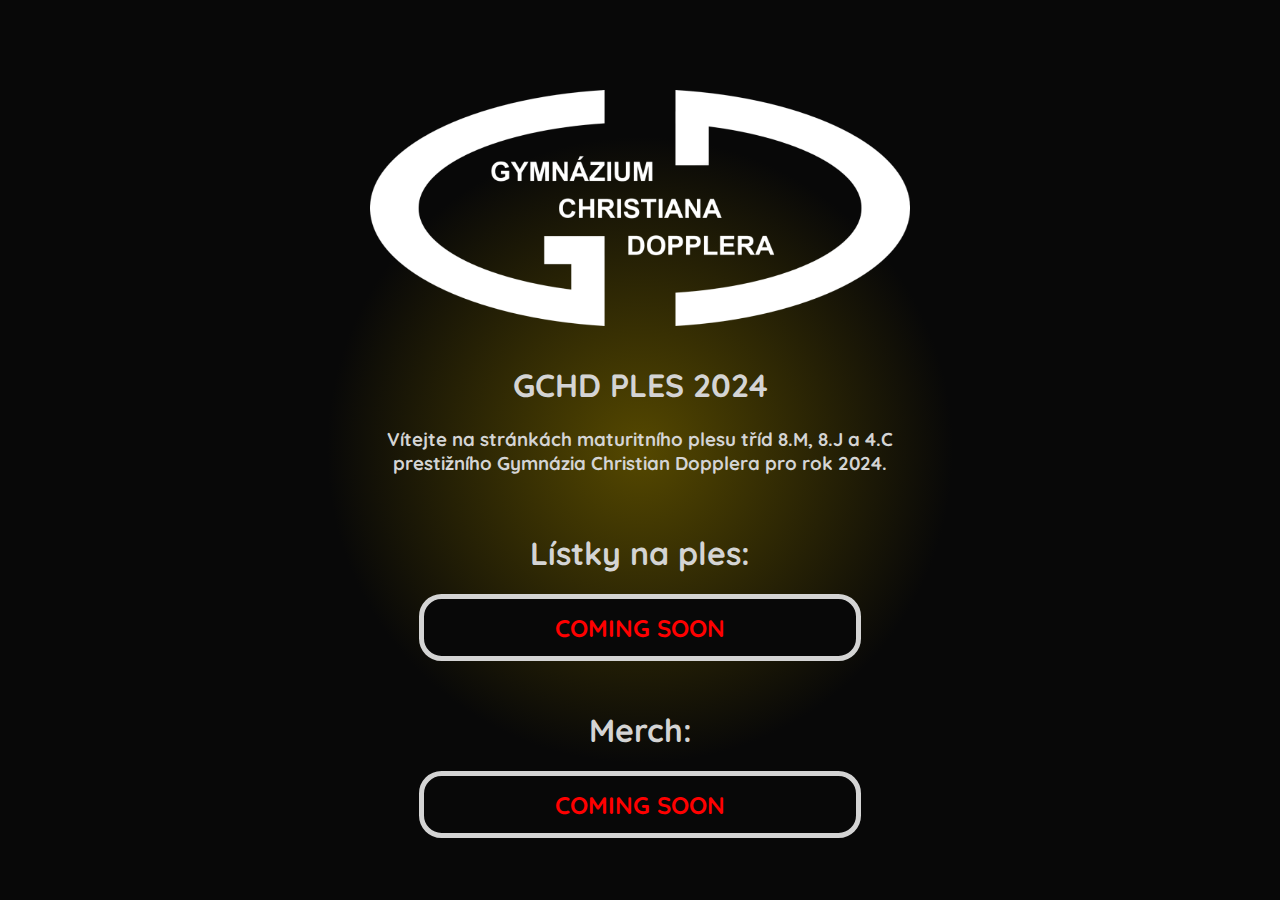
==== index.html @ 52305d96 "idk man" ====
<!DOCTYPE html>
<html lang="en">

<head>
    <meta charset="UTF-8">
    <meta name="viewport" content="width=device-width, initial-scale=1.0">
    <title>GCHD ples 2024</title>

    <link rel="icon" type="image/x-icon" href="favicon_black.png">
    <!-- <link rel="icon" type="image/x-icon" href="favicon.png"> -->

    <link rel="preconnect" href="https://fonts.googleapis.com">
    <link rel="preconnect" href="https://fonts.gstatic.com" crossorigin>
    <link href="https://fonts.googleapis.com/css2?family=Quicksand:wght@300;400;500;600;700&display=swap"
        rel="stylesheet">

    <style>
        :root {
            --main-h: 80vh;
            --main-w: min(90vw, 60vmin);
            --font-c: rgb(212, 212, 212);
            --bg: #080808;
        }

        body {
            padding: 0%;
            overflow-x: hidden;

            background: radial-gradient(circle at center, #554800 0%, var(--bg) 40%);
            animation: rot1 30s linear 0s infinite forwards;

            background-color: var(--bg);
            background-repeat: no-repeat;
        }

        /* 
        var out = ""
        for(var i = 0; i < 100; i++){
            out += 
        `
                    ${i}% {
                        background-position: ${-(50 * Math.cos(i/100 * 2*3.1415926))}vw ${-(50 * Math.sin(i/100*2*3.1415926))}vh;
                    }
        `
        } 
        */

        @keyframes rot1 {
            0% {
                background-position: -50vw 0vh;
            }

            1% {
                background-position: -49.901336424778506vw -3.139525922981623vh;
            }

            2% {
                background-position: -49.60573507915706vw -6.2666615718807686vh;
            }

            3% {
                background-position: -49.11436256655961vw -9.36906557136452vh;
            }

            4% {
                background-position: -48.42915810974051vw -12.434494150618056vh;
            }

            5% {
                background-position: -47.552825897558456vw -15.450849463912764vh;
            }

            6% {
                background-position: -46.488824412778875vw -18.40622733527472vh;
            }

            7% {
                background-position: -45.24135278302294vw -21.28896423882717vh;
            }

            8% {
                background-position: -43.815334208729816vw -24.087683329397013vh;
            }

            9% {
                background-position: -42.21639653353438vw -26.791339341723603vh;
            }

            10% {
                background-position: -40.45085003374027vw -29.38926218107312vh;
            }

            11% {
                background-position: -38.52566251454307vw -31.87119903322639vh;
            }

            12% {
                background-position: -36.44843181128742vw -34.2273548276511vh;
            }

            13% {
                background-position: -34.22735580428304vw -36.44843089416898vh;
            }

            14% {
                background-position: -31.871200065517513vw -38.52566166055758vh;
            }

            15% {
                background-position: -29.389263264949456vw -40.45084924625802vh;
            }

            16% {
                background-position: -26.791340472907564vw -42.21639581566319vh;
            }

            17% {
                background-position: -24.08768450342435vw -43.815333563302815vh;
            }

            18% {
                background-position: -21.288965451064527vw -45.24135221258733vh;
            }

            19% {
                background-position: -18.406228580937956vw -46.48882391958591vh;
            }

            20% {
                background-position: -15.4508507380858vw -47.552825483554535vh;
            }

            21% {
                background-position: -12.434495448272337vw -48.429157776559514vh;
            }

            22% {
                background-position: -9.369066887378777vw -49.11436231551645vh;
            }

            23% {
                background-position: -6.266662901061304vw -49.605734911242486vh;
            }

            24% {
                background-position: -3.139527260082769vw -49.90133634065522vh;
            }

            25% {
                background-position: -0.0000013397448292514317vw -49.999999999999986vh;
            }

            26% {
                background-position: 3.139524585880471vw -49.901336508901764vh;
            }

            27% {
                background-position: 6.266660242700232vw -49.605735247071586vh;
            }

            28% {
                background-position: 9.369064255350256vw -49.11436281760274vh;
            }

            29% {
                background-position: 12.434492852963759vw -48.429158442921484vh;
            }

            30% {
                background-position: 15.450848189739693vw -47.55282631156236vh;
            }

            31% {
                background-position: 18.406226089611472vw -46.48882490597182vh;
            }

            32% {
                background-position: 21.2889630265898vw -45.24135335345852vh;
            }

            33% {
                background-position: 24.08768215536966vw -43.81533485415678vh;
            }

            34% {
                background-position: 26.791338210539617vw -42.216397251405525vh;
            }

            35% {
                background-position: 29.38926109719675vw -40.4508508212225vh;
            }

            36% {
                background-position: 31.87119800093523vw -38.52566336852855vh;
            }

            37% {
                background-position: 34.227353851019124vw -36.44843272840584vh;
            }

            38% {
                background-position: 36.44842997705051vw -34.22735678091497vh;
            }

            39% {
                background-position: 38.525660806572056vw -31.871201097808626vh;
            }

            40% {
                background-position: 40.45084845877574vw -29.38926434882575vh;
            }

            41% {
                background-position: 42.21639509779198vw -26.791341604091524vh;
            }

            42% {
                background-position: 43.81533291787578vw -24.087685677451685vh;
            }

            43% {
                background-position: 45.241351642151685vw -21.288966663301885vh;
            }

            44% {
                background-position: 46.4888234263929vw -18.40622982660117vh;
            }

            45% {
                background-position: 47.55282506955057vw -15.450852012258833vh;
            }

            46% {
                background-position: 48.42915744337848vw -12.434496745926596vh;
            }

            47% {
                background-position: 49.11436206447325vw -9.369068203393056vh;
            }

            48% {
                background-position: 49.605734743327886vw -6.266664230241839vh;
            }

            49% {
                background-position: 49.90133625653189vw -3.1395285971839146vh;
            }

            50% {
                background-position: 49.99999999999993vw -0.000002679489658502862vh;
            }

            51% {
                background-position: 49.90133659302498vw 3.139523248779319vh;
            }

            52% {
                background-position: 49.60573541498608vw 6.266658913519674vh;
            }

            53% {
                background-position: 49.11436306864582vw 9.369062939335992vh;
            }

            54% {
                background-position: 48.42915877610241vw 12.434491555309485vh;
            }

            55% {
                background-position: 47.55282672556621vw 15.450846915566647vh;
            }

            56% {
                background-position: 46.488825399164725vw 18.40622484394822vh;
            }

            57% {
                background-position: 45.241353923894074vw 21.28896181435239vh;
            }

            58% {
                background-position: 43.815335499583725vw 24.08768098134227vh;
            }

            59% {
                background-position: 42.216397969276656vw 26.791337079355586vh;
            }

            60% {
                background-position: 40.4508516087047vw 29.389260013320378vh;
            }

            61% {
                background-position: 38.52566422251398vw 31.871196968644057vh;
            }

            62% {
                background-position: 36.44843364552424vw 34.22735287438712vh;
            }

            63% {
                background-position: 34.22735775754687vw 36.44842905993201vh;
            }

            64% {
                background-position: 31.871202130099697vw 38.525659952586516vh;
            }

            65% {
                background-position: 29.38926543270206vw 40.45084767129342vh;
            }

            66% {
                background-position: 26.791342735275435vw 42.21639437992074vh;
            }

            67% {
                background-position: 24.08768685147899vw 43.81533227244872vh;
            }

            68% {
                background-position: 21.288967875539196vw 45.24135107171602vh;
            }

            69% {
                background-position: 18.406231072264397vw 46.488822933199856vh;
            }

            70% {
                background-position: 15.4508532864319vw 47.55282465554656vh;
            }

            71% {
                background-position: 12.434498043580879vw 48.4291571101974vh;
            }

            72% {
                background-position: 9.369069519407281vw 49.11436181343002vh;
            }

            73% {
                background-position: 6.266665559422393vw 49.605734575413244vh;
            }

            74% {
                background-position: 3.1395299342850578vw 49.90133617240853vh;
            }

            75% {
                background-position: 0.000004019234465549831vw 49.99999999999984vh;
            }

            76% {
                background-position: -3.1395219116781643vw 49.901336677148166vh;
            }

            77% {
                background-position: -6.266657584339143vw 49.60573558290054vh;
            }

            78% {
                background-position: -9.369061623321686vw 49.11436331968888vh;
            }

            79% {
                background-position: -12.43449025765518vw 48.42915910928331vh;
            }

            80% {
                background-position: -15.450845641393588vw 47.552827139570034vh;
            }

            81% {
                background-position: -18.406223598284942vw 46.488825892357596vh;
            }

            82% {
                background-position: -21.288960602114983vw 45.24135449432959vh;
            }

            83% {
                background-position: -24.087679807314895vw 43.81533614501062vh;
            }

            84% {
                background-position: -26.791335948171564vw 42.21639868714775vh;
            }

            85% {
                background-position: -29.389258929444vw 40.45085239618686vh;
            }

            86% {
                background-position: -31.871195936352837vw 38.52566507649941vh;
            }

            87% {
                background-position: -34.2273518977551vw 36.4484345626426vh;
            }

            88% {
                background-position: -36.4484281428135vw 34.22735873417872vh;
            }

            89% {
                background-position: -38.525659098600926vw 31.871203162390778vh;
            }

            90% {
                background-position: -40.45084688381108vw 29.38926651657831vh;
            }

            91% {
                background-position: -42.21639366204946vw 26.791343866459368vh;
            }

            92% {
                background-position: -43.815331627021635vw 24.087688025506257vh;
            }

            93% {
                background-position: -45.24135050128032vw 21.288969087776493vh;
            }

            94% {
                background-position: -46.48882244000677vw 18.406232317927614vh;
            }

            95% {
                background-position: -47.55282424154253vw 15.450854560604894vh;
            }

            96% {
                background-position: -48.429156777016296vw 12.434499341235108vh;
            }

            97% {
                background-position: -49.114361562386755vw 9.369070835421546vh;
            }

            98% {
                background-position: -49.60573440749857vw 6.266666888602895vh;
            }

            99% {
                background-position: -49.901336088285134vw 3.139531271386221vh;
            }

            100% {
                background-position: -50vw -50vh;
            }
        }

        main {
            width: var(--main-w);
            margin: calc(50vh - var(--main-h) / 2) auto;
            height: var(--main-h);
        }

        img {
            width: 100%;
            margin: auto;
            display: block;
        }

        h1,
        h2,
        h3,
        p,
        a {
            color: var(--font-c);
            text-align: center;
            font-family: "Quicksand", "Helvetica";
        }

        .btn {
            width: 75%;
            padding: 1.5vh;

            /* margin: 10vh auto 0% auto; */
            margin: 1vh auto;
            display: block;

            text-align: center;
            font-size: x-large;
            text-decoration: none;

            color: var(--font-c);
            background-color: var(--bg);

            border-radius: 2.5vh;
            border: 5px solid var(--font-c);

            transition: background-color .25s ease-in-out, color .25s ease-in-out;
        }

        .btn:hover {
            color: var(--font-c);
            background-color: rgb(53, 53, 53);
        }

        .btn:active {
            color: var(--bg);
            background-color: var(--font-c);
        }

        .btn.inactive {
            pointer-events: none;
            color: red;
            font-weight: bold;
        }

        #fancyBG {
            background: radial-gradient(circle at center, #FFD700 0%, var(--bg) 25%);
            width: 100vw;
            height: 100vh;
            position: absolute;
            z-index: -1;
        }
    </style>
</head>

<body>
    <main>
        <img src="./logo_inv.png">

        <br>

        <h1 style="white-space: nowrap;">GCHD PLES 2024</h1>
        <h3>
            Vítejte na stránkách maturitního plesu tříd 8.M, 8.J a 4.C
            prestižního Gymnázia Christian Dopplera pro rok 2024.
        </h3>

        <br>
        <h1>Lístky na ples: </h1>
        <a class="btn inactive" href="https://www.google.com/">
            COMING SOON
        </a>

        <br>
        <h1>Merch: </h1>
        <a class="btn inactive" href="https://www.google.com/">
            COMING SOON
        </a>
    </main>
</body>

</html>
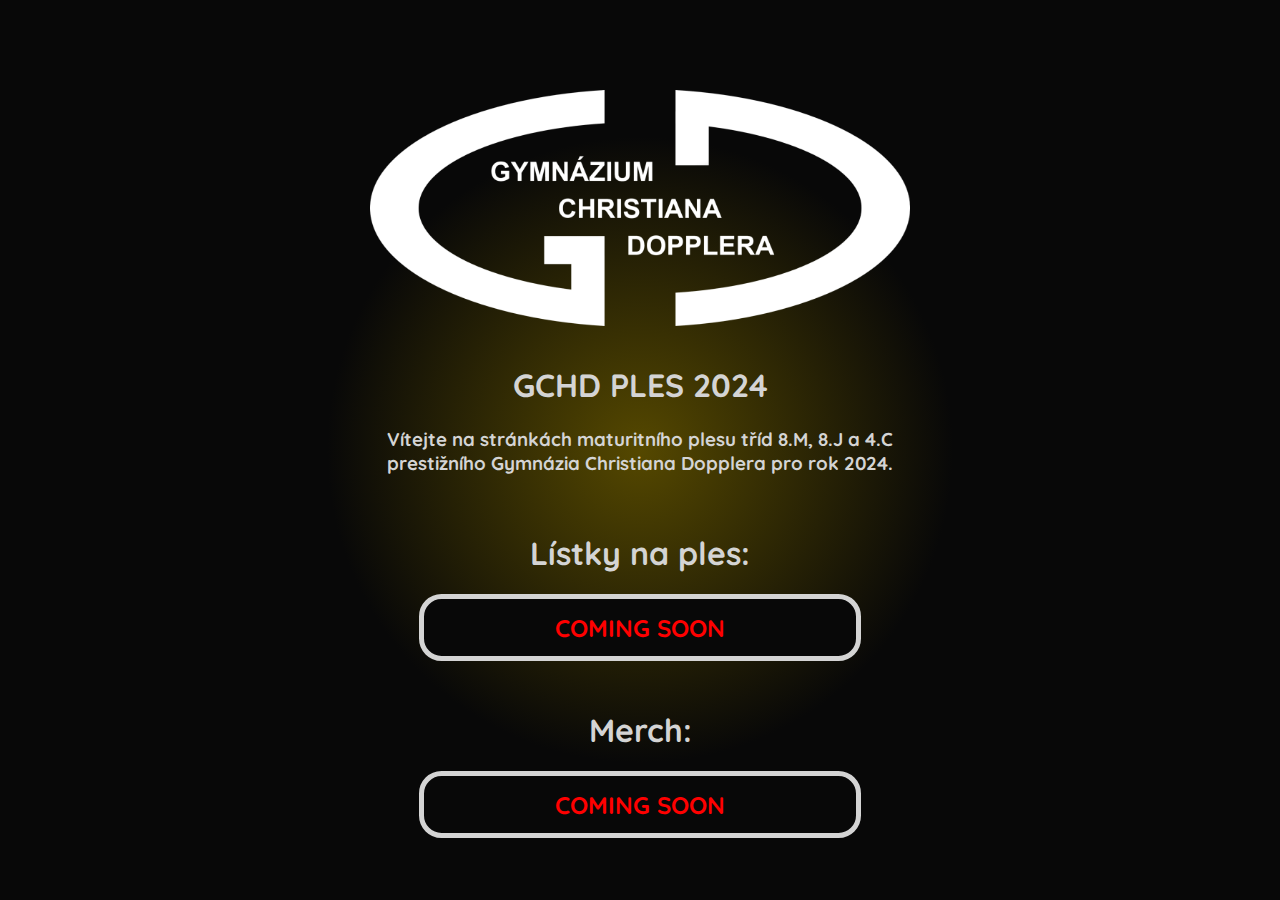
==== commit 5e393dd6: "c" ====
--- a/index.html
+++ b/index.html
@@ -529,7 +529,7 @@
         <h1 style="white-space: nowrap;">GCHD PLES 2024</h1>
         <h3>
             Vítejte na stránkách maturitního plesu tříd 8.M, 8.J a 4.C
-            prestižního Gymnázia Christian Dopplera pro rok 2024.
+            prestižního Gymnázia Christiana Dopplera pro rok 2024.
         </h3>
 
         <br>
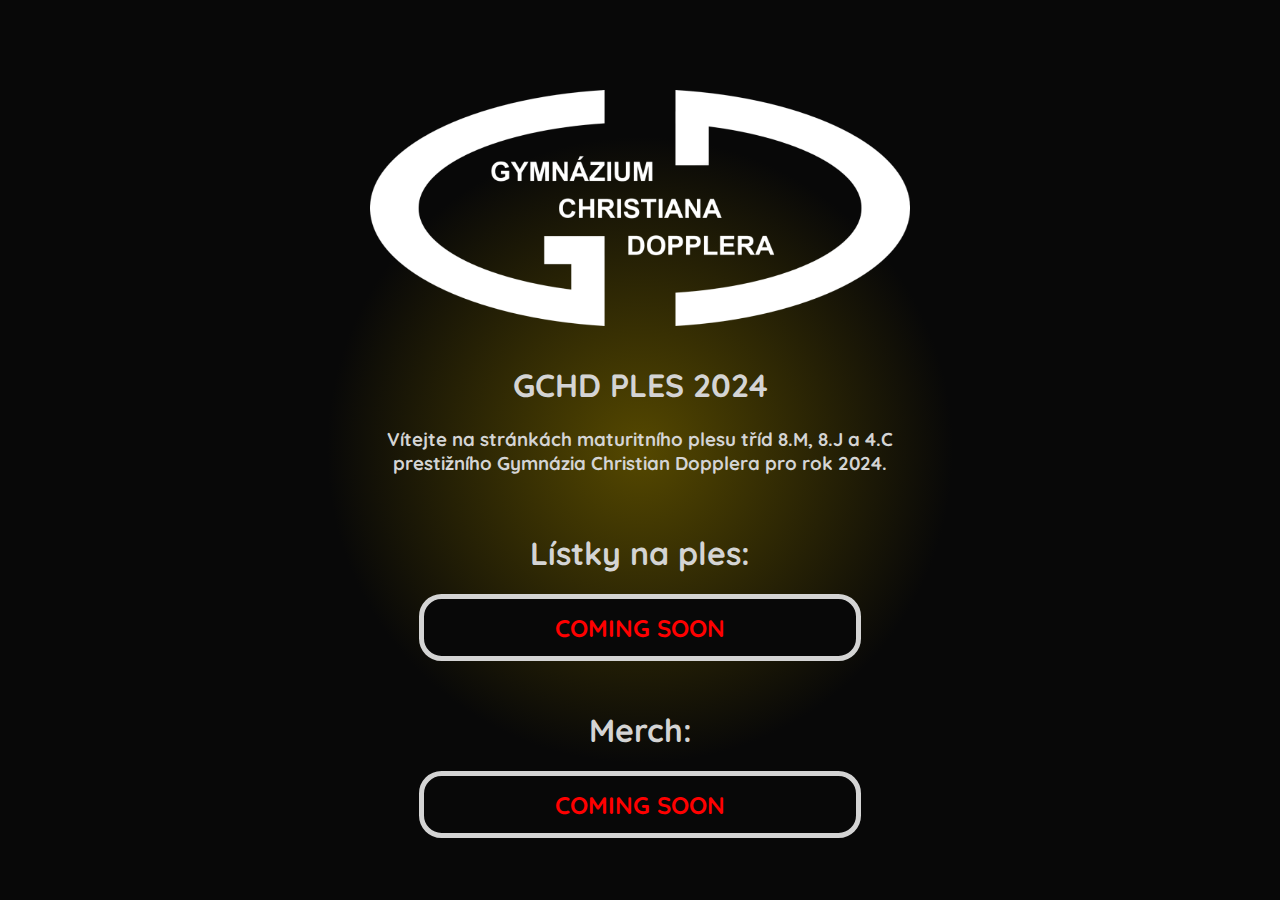
==== commit c2bde502: "fix" ====
--- a/index.html
+++ b/index.html
@@ -33,8 +33,7 @@
             background-repeat: no-repeat;
         }
 
-        /* 
-        var out = ""
+        /* var out = ""
         for(var i = 0; i < 100; i++){
             out += 
         `
@@ -42,8 +41,7 @@
                         background-position: ${-(50 * Math.cos(i/100 * 2*3.1415926))}vw ${-(50 * Math.sin(i/100*2*3.1415926))}vh;
                     }
         `
-        } 
-        */
+        } */
 
         @keyframes rot1 {
             0% {
@@ -529,7 +527,7 @@
         <h1 style="white-space: nowrap;">GCHD PLES 2024</h1>
         <h3>
             Vítejte na stránkách maturitního plesu tříd 8.M, 8.J a 4.C
-            prestižního Gymnázia Christiana Dopplera pro rok 2024.
+            prestižního Gymnázia Christian Dopplera pro rok 2024.
         </h3>
 
         <br>
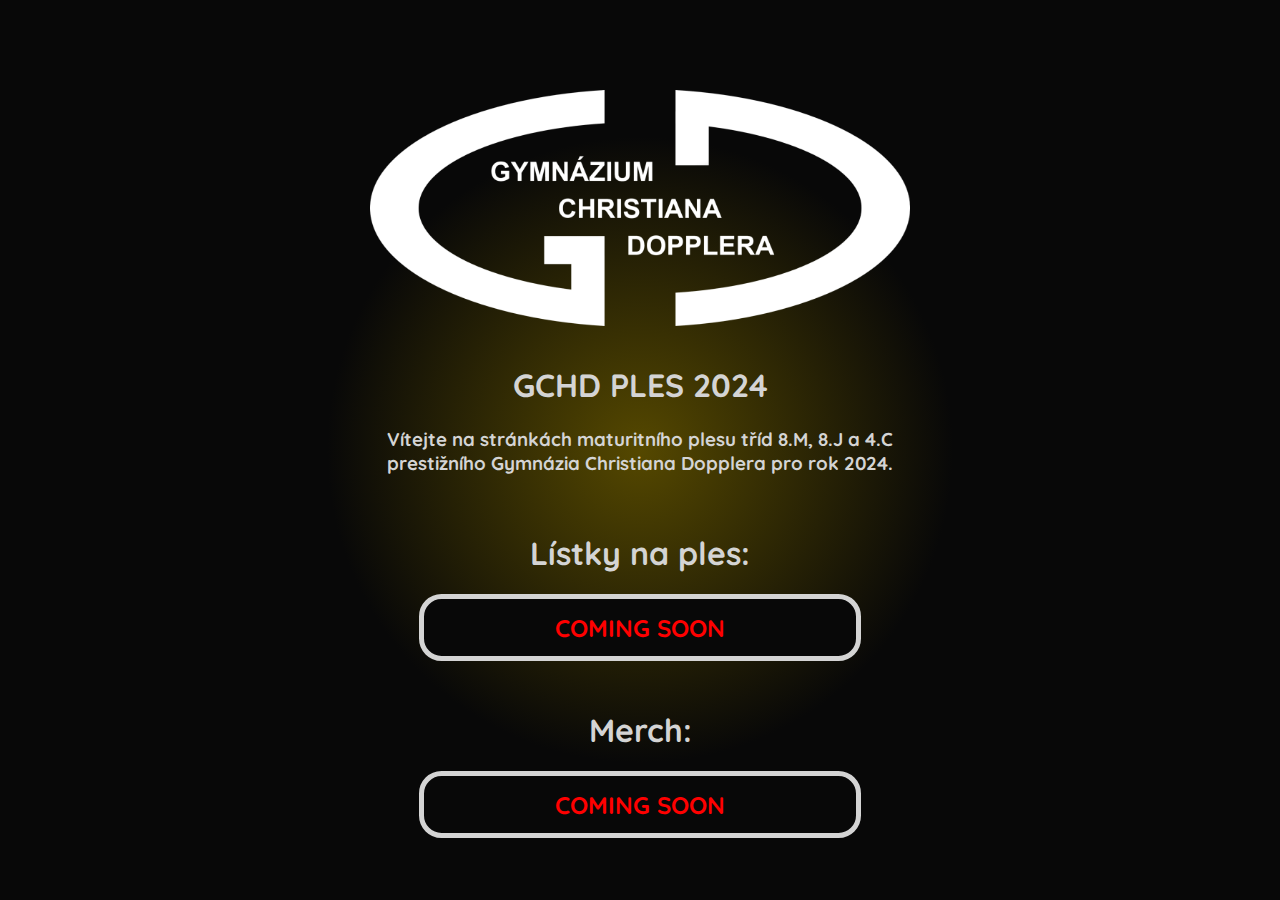
==== commit 780b01c4: "d" ====
--- a/index.html
+++ b/index.html
@@ -527,7 +527,7 @@
         <h1 style="white-space: nowrap;">GCHD PLES 2024</h1>
         <h3>
             Vítejte na stránkách maturitního plesu tříd 8.M, 8.J a 4.C
-            prestižního Gymnázia Christian Dopplera pro rok 2024.
+            prestižního Gymnázia Christiana Dopplera pro rok 2024.
         </h3>
 
         <br>
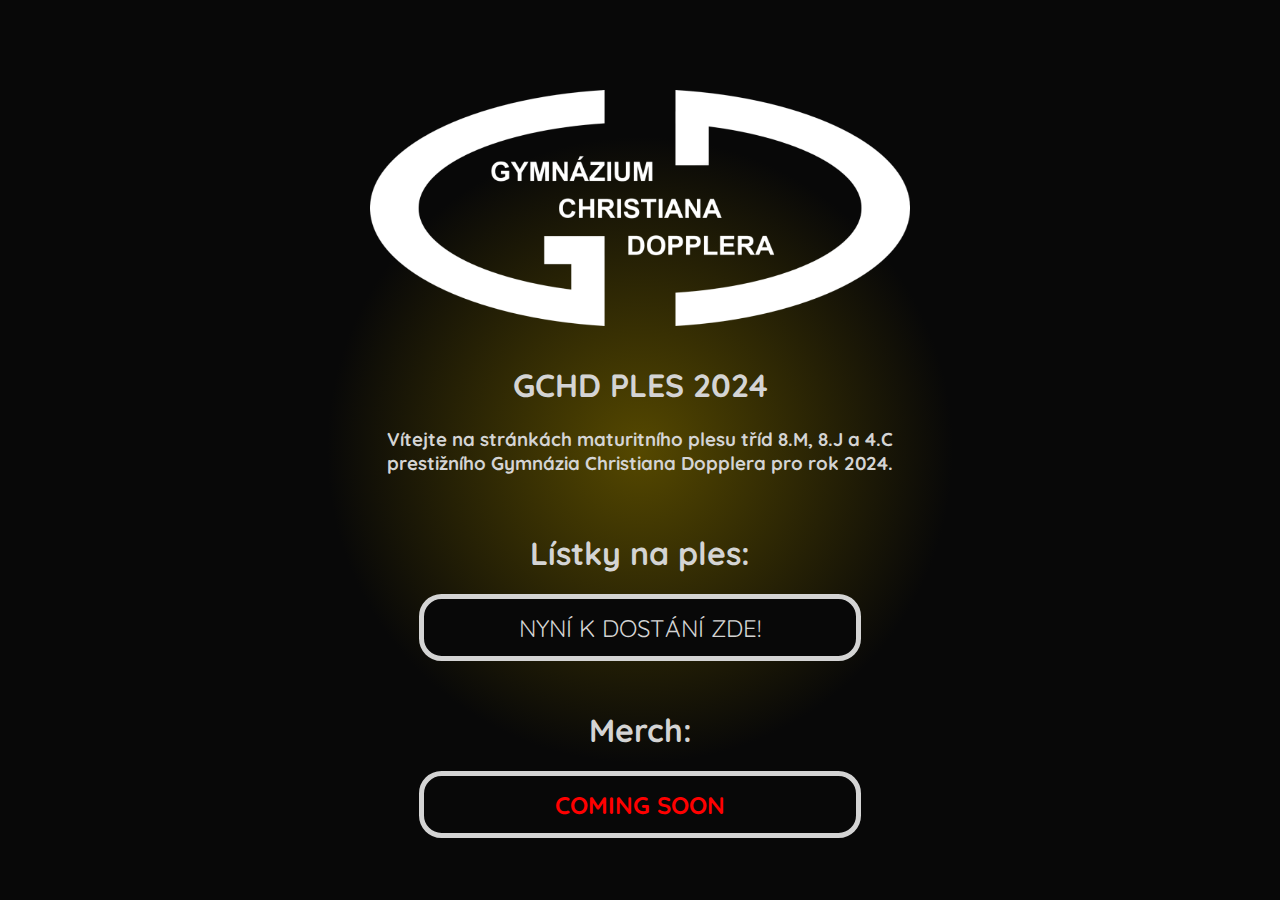
==== commit 91a7a00c: "Update index.html" ====
--- a/index.html
+++ b/index.html
@@ -445,7 +445,7 @@
             }
 
             100% {
-                background-position: -50vw -50vh;
+                background-position: -50vw 0vh;
             }
         }
 
@@ -532,8 +532,8 @@
 
         <br>
         <h1>Lístky na ples: </h1>
-        <a class="btn inactive" href="https://www.google.com/">
-            COMING SOON
+        <a class="btn" href="http://ticket.finitimi.cz/events/gchd">
+            NYNÍ K DOSTÁNÍ ZDE!
         </a>
 
         <br>
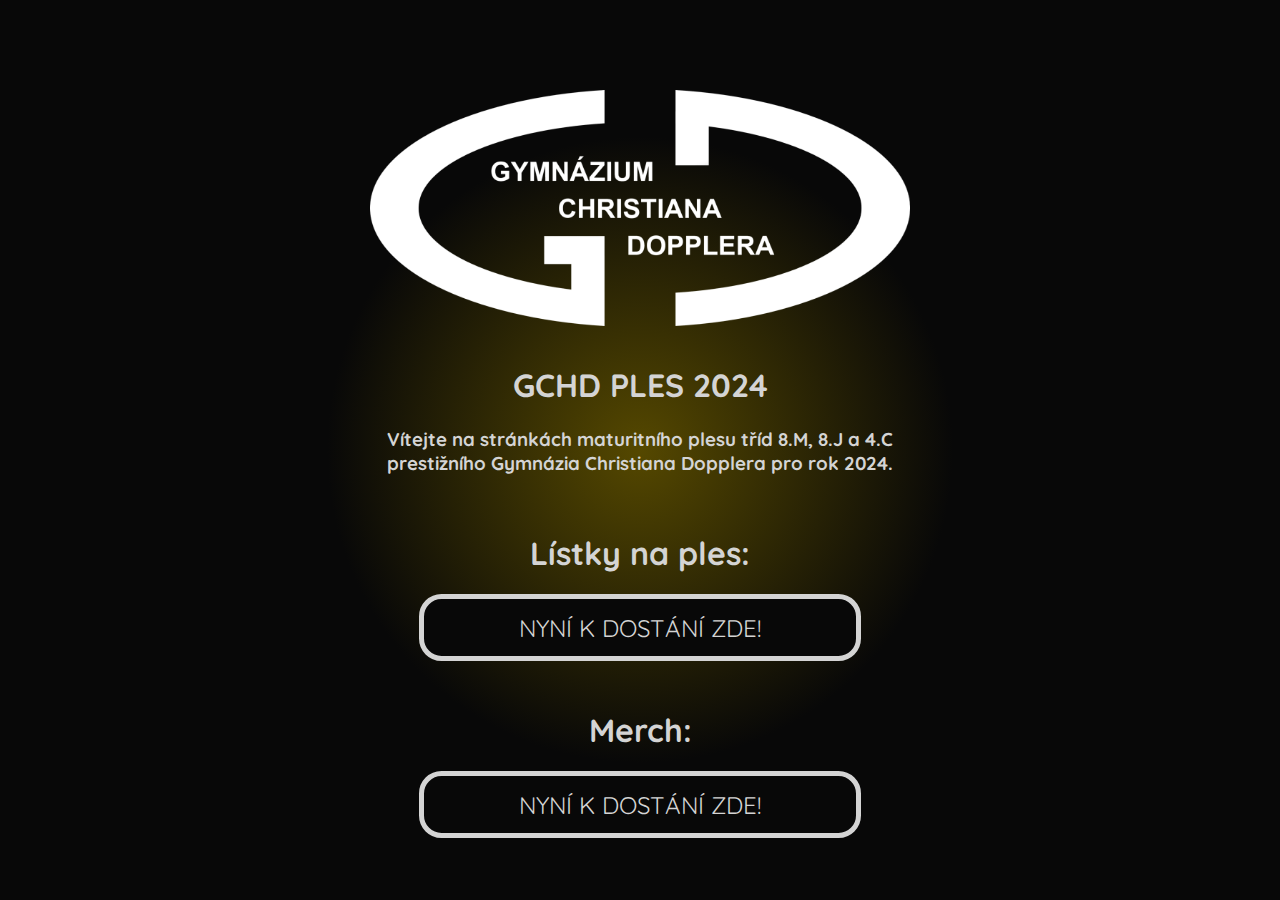
==== commit 06dfb61b: "Update index.html" ====
--- a/index.html
+++ b/index.html
@@ -538,8 +538,8 @@
 
         <br>
         <h1>Merch: </h1>
-        <a class="btn inactive" href="https://www.google.com/">
-            COMING SOON
+        <a class="btn" href="https://docs.google.com/forms/d/e/1FAIpQLSe2sybZIdRmUCtb5s0uZHaNv3A4NqkXzREtiTY2rkkHKxKINQ/viewform">
+            NYNÍ K DOSTÁNÍ ZDE!
         </a>
     </main>
 </body>
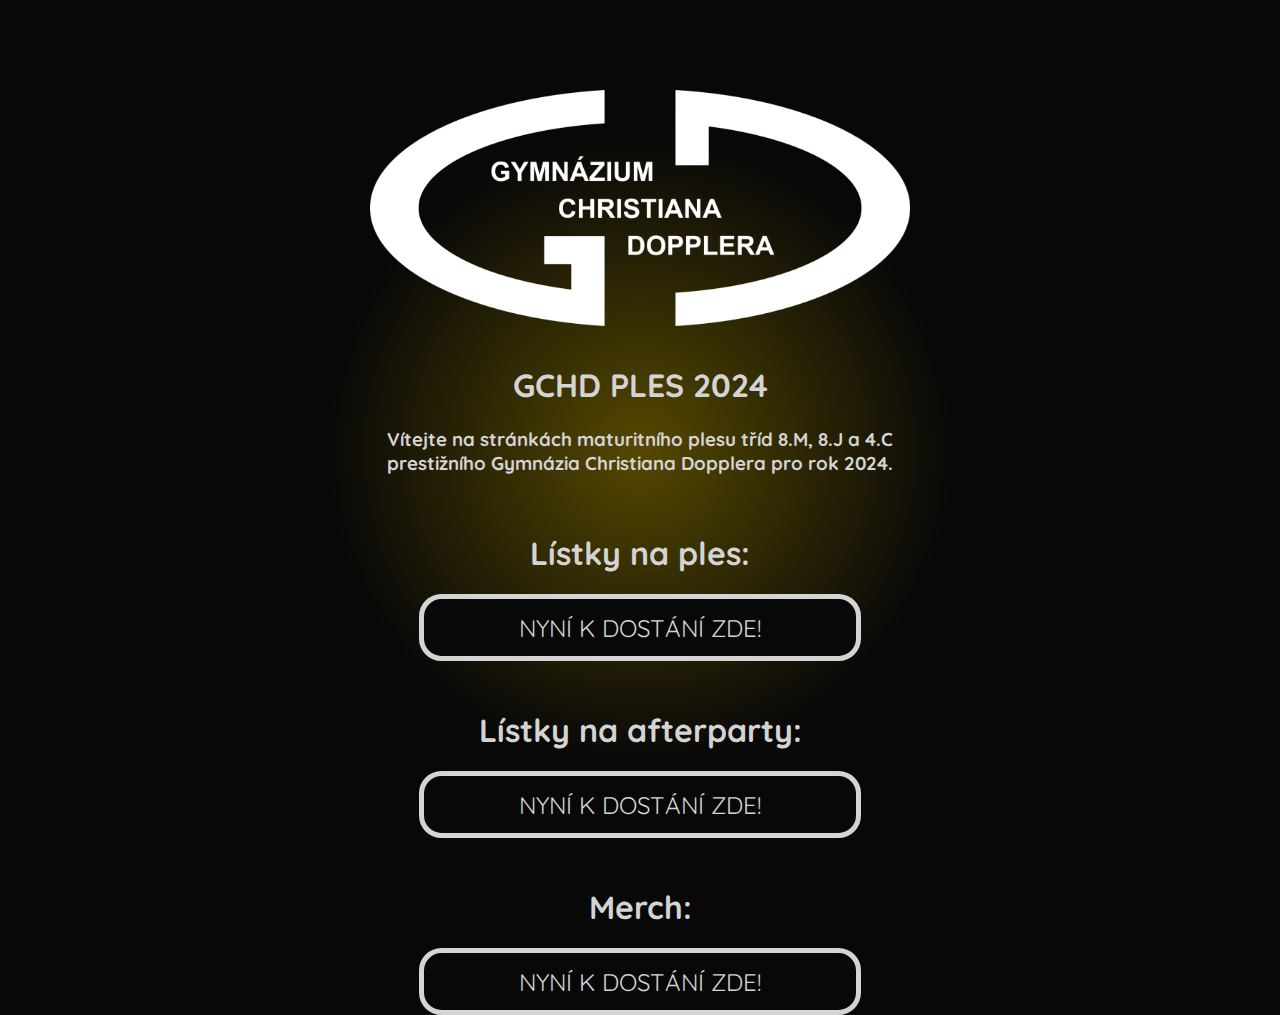
==== commit 6b1422c6: "." ====
--- a/index.html
+++ b/index.html
@@ -537,6 +537,12 @@
         </a>
 
         <br>
+        <h1>Lístky na afterparty: </h1>
+        <a class="btn" href="https://e-tiket.cz/produkt/afterparty-gymnazium-christiana-dopplera/">
+            NYNÍ K DOSTÁNÍ ZDE!
+        </a>
+
+        <br>
         <h1>Merch: </h1>
         <a class="btn" href="https://docs.google.com/forms/d/e/1FAIpQLSe2sybZIdRmUCtb5s0uZHaNv3A4NqkXzREtiTY2rkkHKxKINQ/viewform">
             NYNÍ K DOSTÁNÍ ZDE!
